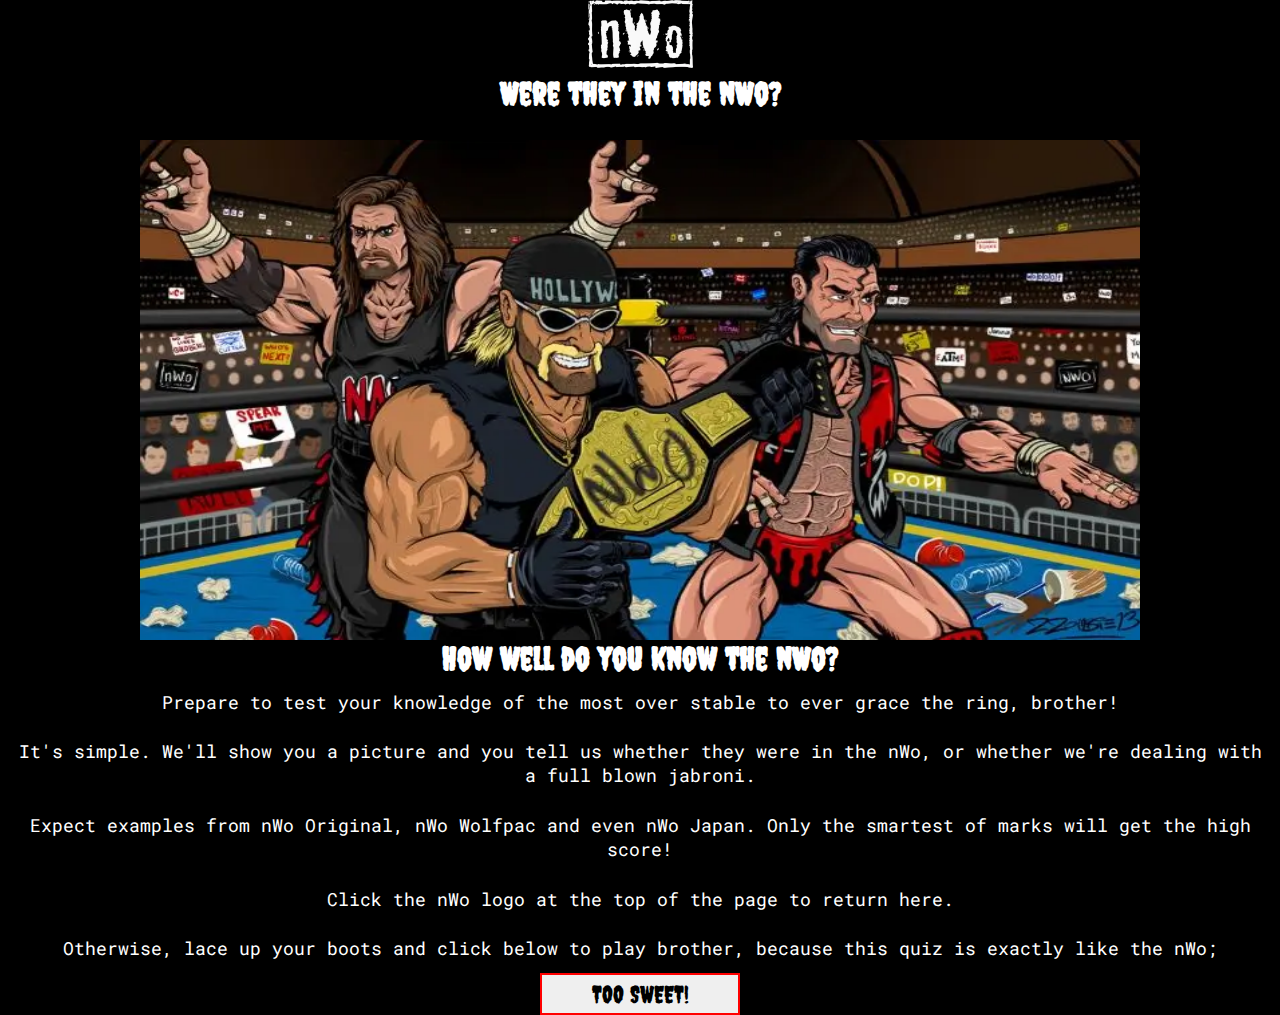
==== index.html @ b8f15b20 "change heading to replace p with h3 in index and quix" ====
<!DOCTYPE html>
<html lang="en">

<head>
    <meta charset="UTF-8">
    <meta name="viewport" content="width=device-width, initial-scale=1.0">

    <!--Meta tags for search engines-->
    <meta name="description"
        content="NWO, Kevin Nash, Hulk Hogan, Scott Hall, Wrestling, Wrestling Quiz, Wolfpac, Knowledge, Sport, Sports Entertainment">
    <meta name="keywords"
        content="NWO, Kevin Nash, Hulk Hogan, Scott Hall, Wrestling, Wrestling Quiz, Wolfpac, Knowledge, Sport, Sports Entertainment">

    <!-- Stylesheet-->
    <link rel="stylesheet" href="assets/css/style.css">

    <!--Page Title-->
    <title>nWo Quiz</title>

    <!--Favicons-->
    <link rel="apple-touch-icon" sizes="180x180" href="assets/favicon/apple-touch-icon.png">
    <link rel="icon" type="image/png" sizes="32x32" href="assets/favicon/favicon-32x32.png">
    <link rel="icon" type="image/png" sizes="16x16" href="assets/favicon/favicon-16x16.png">
</head>

<body>
    <!--Heading with Logo at top of Page-->
    <h1 class="heading">
        <!--Linked logo to bring player back to Index-->
        <a href="index.html"><img class="logo" src="assets/images/nwo-logo.webp"
                alt="The classic nWo black and white logo."></a>
        <br>
        Were they in the nWo?
        <h3 class="tagline">The nWo quiz that seperates the marks from the bad guys!</h3>
    </h1>

    <!--Hero Image-->
    <div id="rules-img">
        <img id="splash" src="assets/images/nwo-splash.webp"
            alt="Cartoon featuring Hulk Hogan, Scott Hall and Kevin Nash posing in-ring with nWo belt">
    </div>

    <!--Main Content-->
    <main>

        <!--Rules and Game Start-->
        <div class="rulediv">
            <!--Introduction and Rules-->
            <section class="ruleset">
                <h2>How well do you know the nWo?</h2>
                <p> Prepare to test your knowledge of the most over stable to ever grace the ring, brother!</p>
                <p>It's simple. We'll show you a picture and you tell us whether they were in the nWo, or whether we're
                    dealing
                    with a full blown jabroni.</p>
                <p>Expect examples from nWo Original, nWo Wolfpac and even nWo Japan. Only the smartest of marks will
                    get
                    the
                    high score!</p>
                    <p>Click the nWo logo at the top of the page to return here.</p>
                <p>Otherwise, lace up your boots and click below to play brother, because this quiz is exactly like the nWo;</p>
                <!--Button to take user to quiz.html-->
                <a href="quiz.html">
                    <button id="quiz-start">TOO SWEET!</button>
                </a>
            </section>
        </div>
    </main>

</body>

</html>
---- assets/css/style.css ----
/* Import Google Fonts */
@import url('https://fonts.googleapis.com/css2?family=Creepster&display=swap');
@import url('https://fonts.googleapis.com/css2?family=Creepster&family=Roboto+Mono:ital,wght@1,600&display=swap');

/* Asterisk wildcard selector to override default styles added by the browser */

* {
    padding: 0;
    margin: 0;
    box-sizing: border-box;
    text-decoration: none;
}

/* General Styles */
body {
    background: black;
}

.heading {
    color: white;
    text-align: center;
    font-family: 'Creepster';
    font-size: xx-large;
}

.tagline {
    font-family: 'Roboto Mono';
    font-size: small;
}

/* Image on Homepage */
#splash {
    display: block;
    width: 100%;
    height: 100%;
}

/* Ruleset Div */
.rulediv {
    color: white;
    text-align: center;
    font-size: large;
}

.ruleset h2 {
    font-family: 'Creepster';
    font-size: xx-large;
}

.ruleset p {
    padding: 1%;
    font-family: 'Roboto Mono';
}

/* Button to begin Quiz */
#quiz-start {
    font-size: 24px;
    font-family: 'Creepster';
    width: 200px;
    border: 2px solid red;
    display: flex;
    justify-content: center;
    align-items: center;
    padding: 5px;
    margin: auto;
}

#quiz-start:hover {
    background-color: red;
}

/* Quiz Section */
#quiz-app {
    color: white;
    position: absolute;
    text-align: center;
    left: 50%;
    top: 100%;
    transform: translate(-50%, -50%);
}

#wrestler-name {
    font-family: 'Creepster';
    font-size: xx-large;
    position: relative;
    text-align: center;
    margin-bottom: 10%;
}

#headshot {
    position: relative;
    left: 50%;
    top: 50%;
    transform: translate(-50%, -50%);
    margin-bottom: -30%;
}

#question-display {
    font-family: 'Roboto Mono';
    position: relative;
    text-align: center;
}

.nxt-btn {
    display:block;
    font-size: 24px;
    font-family: 'Creepster';
    width: 200px;
    border: 2px solid red;
    padding: 5px;
    margin-top: 25px;
}

.nxt-btn:hover {
    background-color: red;
}

#score {
    font-family: 'Creepster';
    font-size: xx-large;
    color: white;
    text-align: center;
}

#start-btn {
    position: absolute;
    left: 50%;
    top: 50%;
    transform: translate(-50%, -50%);
}

.strt-btn {
    font-size: 24px;
    font-family: 'Creepster';
    width: 200px;
    border: 2px solid red;
    padding: 5px;
    margin-top: 25px;
}

.btn {
    display: block;
    font-size: 24px;
    font-family: 'Creepster';
    width: 200px;
    border: 2px solid red;
    padding: 5px;
    margin-top: 25px;
}

.submit-btn {
    font-size: 24px;
    font-family: 'Creepster';
    width: 200px;
}

.rstrt-btn {
    font-size: 24px;
    font-family: 'Creepster';
    width: 200px;
    border: 2px solid red;
    padding: 5px;
    margin-top: 25px;

}

.btn:hover,
.strt-btn:hover,
.rstrt-btn:hover,
.submit-btn:hover {
    background-color: red;
}

.hide {
    display: none;
}

#name {
    display: block;
    margin: auto;
    margin-top: 10px;
    margin-bottom: 10px;
}

.username {
    font-size: 24px;
    font-family: 'Creepster';
    text-align: center;
    margin-top: 10px;
    margin-bottom: 10px;
    color: white;
}


@media (min-width: 768px) {
    #rules-img {
        max-width: 1000px;
        height: 500px;
        margin: auto;
    }


    #quiz-app {
        color: white;
        position: absolute;
        text-align: center;
        left: 50%;
        top: 95%;
        transform: translate(-50%, -50%);
    }

    #headshot {
        position: relative;
        left: 50%;
        top: 50%;
        transform: translate(-50%, -50%);
        margin-bottom: -30%;
        margin-top: -65%;
    }

    #wrestler-name {
        font-family: 'Creepster';
        font-size: xx-large;
        position: relative;
        text-align: center;
        margin-top: 10%;
    }

    #question-display {
        font-family: 'Roboto Mono';
        position: relative;
        text-align: center;
        margin-top: -10%;
    }

    #answer-btns {
        display: block;
        position: relative;
        left: 25%;
    }

    /*Margin placed above and below splash*/
    #splash {
        display: block;
        width: 100%;
        height: 100%;
        margin-top: 10px;
        margin-bottom: 10px;
    }

    /*Realign next button with answer buttons*/
    .nxt-btn {
        font-size: 24px;
        font-family: 'Creepster';
        width: 200px;
        border: 2px solid red;
        padding: 5px;
        margin-top: 25px;
        position: relative;
        left: 3px;
    }
}

@media (min-width: 992px) {
    #headshot {
        position: relative;
        left: 50%;
        top: 50%;
        transform: translate(-50%, -50%);
        margin-bottom: -30%;
        margin-top: -100%;
    }

    #wrestler-name {
        font-family: 'Creepster';
        font-size: xx-large;
        position: relative;
        text-align: center;
        margin-top: 25%;
    }

    #answer-btns {
        display: block;
        position: relative;
        left: 32%;
    }

    /*Realign next button with answer buttons*/
    .nxt-btn {
        font-size: 24px;
        font-family: 'Creepster';
        width: 200px;
        border: 2px solid red;
        padding: 5px;
        margin-top: 25px;
        position: relative;
        left: 7px;
    }
}

@media (min-width: 1024px) {
    /*Realign next button with answer buttons*/
.nxt-btn {
    font-size: 24px;
    font-family: 'Creepster';
    width: 200px;
    border: 2px solid red;
    padding: 5px;
    margin-top: 25px;
    position: relative;
    left: 163px;
}
}

@media (min-width: 1366px) {
#headshot {
    position: relative;
    left: 50%;
    top: 50%;
    transform: translate(-50%, -50%);
    margin-bottom: -30%;
    margin-top: -50%;
}

#quiz-app {
    color: white;
    position: absolute;
    text-align: center;
    left: 50%;
    top: 60%;
    transform: translate(-50%, -50%);
}

#answer-btns {
    display: block;
    position: relative;
    left: 35%;
}

/*Realign next button with answer buttons*/
.nxt-btn {
    display: block;
    position: relative;
    left: 35%;
}
}
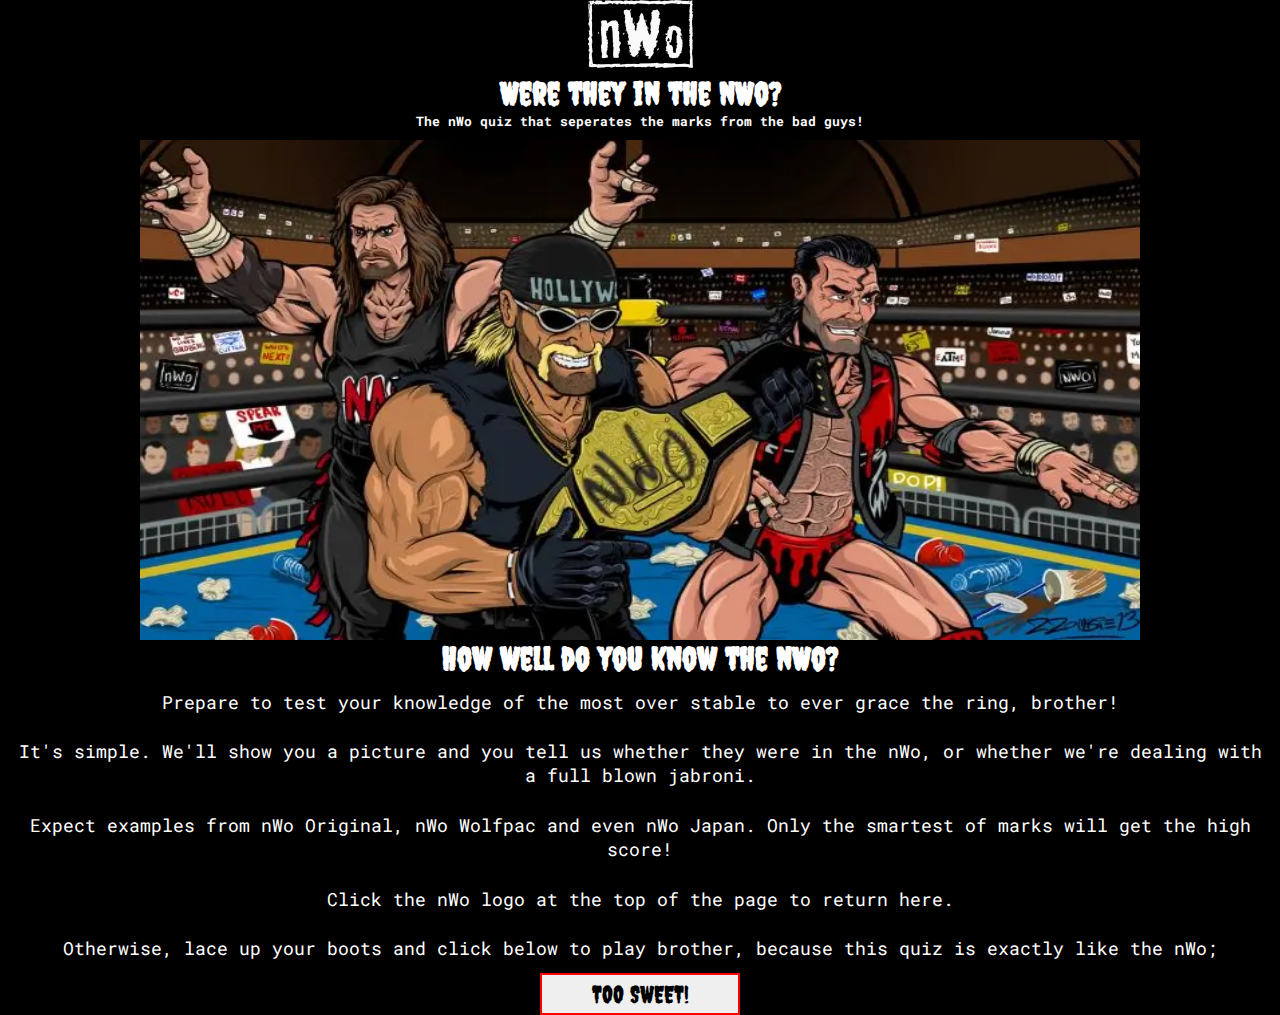
==== commit 0fab097c: "add preconnect for fonts to index and quiz" ====
--- a/index.html
+++ b/index.html
@@ -10,6 +10,10 @@
         content="NWO, Kevin Nash, Hulk Hogan, Scott Hall, Wrestling, Wrestling Quiz, Wolfpac, Knowledge, Sport, Sports Entertainment">
     <meta name="keywords"
         content="NWO, Kevin Nash, Hulk Hogan, Scott Hall, Wrestling, Wrestling Quiz, Wolfpac, Knowledge, Sport, Sports Entertainment">
+
+    <!--Preconnect for required origins-->
+    <link rel="preconnect" href="https://fonts.googleapis.com">
+    <link rel="preconnect" href="https://fonts.gstatic.com">
 
     <!-- Stylesheet-->
     <link rel="stylesheet" href="assets/css/style.css">
@@ -31,8 +35,8 @@
                 alt="The classic nWo black and white logo."></a>
         <br>
         Were they in the nWo?
-        <h3 class="tagline">The nWo quiz that seperates the marks from the bad guys!</h3>
     </h1>
+    <h3 class="tagline">The nWo quiz that seperates the marks from the bad guys!</h3>
 
     <!--Hero Image-->
     <div id="rules-img">
@@ -56,12 +60,13 @@
                     get
                     the
                     high score!</p>
-                    <p>Click the nWo logo at the top of the page to return here.</p>
-                <p>Otherwise, lace up your boots and click below to play brother, because this quiz is exactly like the nWo;</p>
+                <p>Click the nWo logo at the top of the page to return here.</p>
+                <p>Otherwise, lace up your boots and click below to play brother, because this quiz is exactly like the
+                    nWo;</p>
                 <!--Button to take user to quiz.html-->
-                <a href="quiz.html">
+                <form action="quiz.html" method="get">
                     <button id="quiz-start">TOO SWEET!</button>
-                </a>
+                </form>
             </section>
         </div>
     </main>
--- a/assets/css/style.css
+++ b/assets/css/style.css
@@ -26,6 +26,8 @@
 .tagline {
     font-family: 'Roboto Mono';
     font-size: small;
+    color: white;
+    text-align: center;
 }
 
 /* Image on Homepage */
@@ -102,7 +104,7 @@
 }
 
 .nxt-btn {
-    display:block;
+    display: block;
     font-size: 24px;
     font-family: 'Creepster';
     width: 200px;
@@ -257,7 +259,7 @@
         padding: 5px;
         margin-top: 25px;
         position: relative;
-        left: 3px;
+        left: 25%;
     }
 }
 
@@ -299,48 +301,49 @@
 }
 
 @media (min-width: 1024px) {
+
     /*Realign next button with answer buttons*/
-.nxt-btn {
-    font-size: 24px;
-    font-family: 'Creepster';
-    width: 200px;
-    border: 2px solid red;
-    padding: 5px;
-    margin-top: 25px;
-    position: relative;
-    left: 163px;
-}
+    .nxt-btn {
+        font-size: 24px;
+        font-family: 'Creepster';
+        width: 200px;
+        border: 2px solid red;
+        padding: 5px;
+        margin-top: 25px;
+        position: relative;
+        left: 163px;
+    }
 }
 
 @media (min-width: 1366px) {
-#headshot {
-    position: relative;
-    left: 50%;
-    top: 50%;
-    transform: translate(-50%, -50%);
-    margin-bottom: -30%;
-    margin-top: -50%;
-}
-
-#quiz-app {
-    color: white;
-    position: absolute;
-    text-align: center;
-    left: 50%;
-    top: 60%;
-    transform: translate(-50%, -50%);
-}
-
-#answer-btns {
-    display: block;
-    position: relative;
-    left: 35%;
-}
-
-/*Realign next button with answer buttons*/
-.nxt-btn {
-    display: block;
-    position: relative;
-    left: 35%;
-}
+    #headshot {
+        position: relative;
+        left: 50%;
+        top: 50%;
+        transform: translate(-50%, -50%);
+        margin-bottom: -30%;
+        margin-top: -50%;
+    }
+
+    #quiz-app {
+        color: white;
+        position: absolute;
+        text-align: center;
+        left: 50%;
+        top: 95%;
+        transform: translate(-50%, -50%);
+    }
+
+    #answer-btns {
+        display: block;
+        position: relative;
+        left: 35%;
+    }
+
+    /*Realign next button with answer buttons*/
+    .nxt-btn {
+        display: block;
+        position: relative;
+        left: 35%;
+    }
 }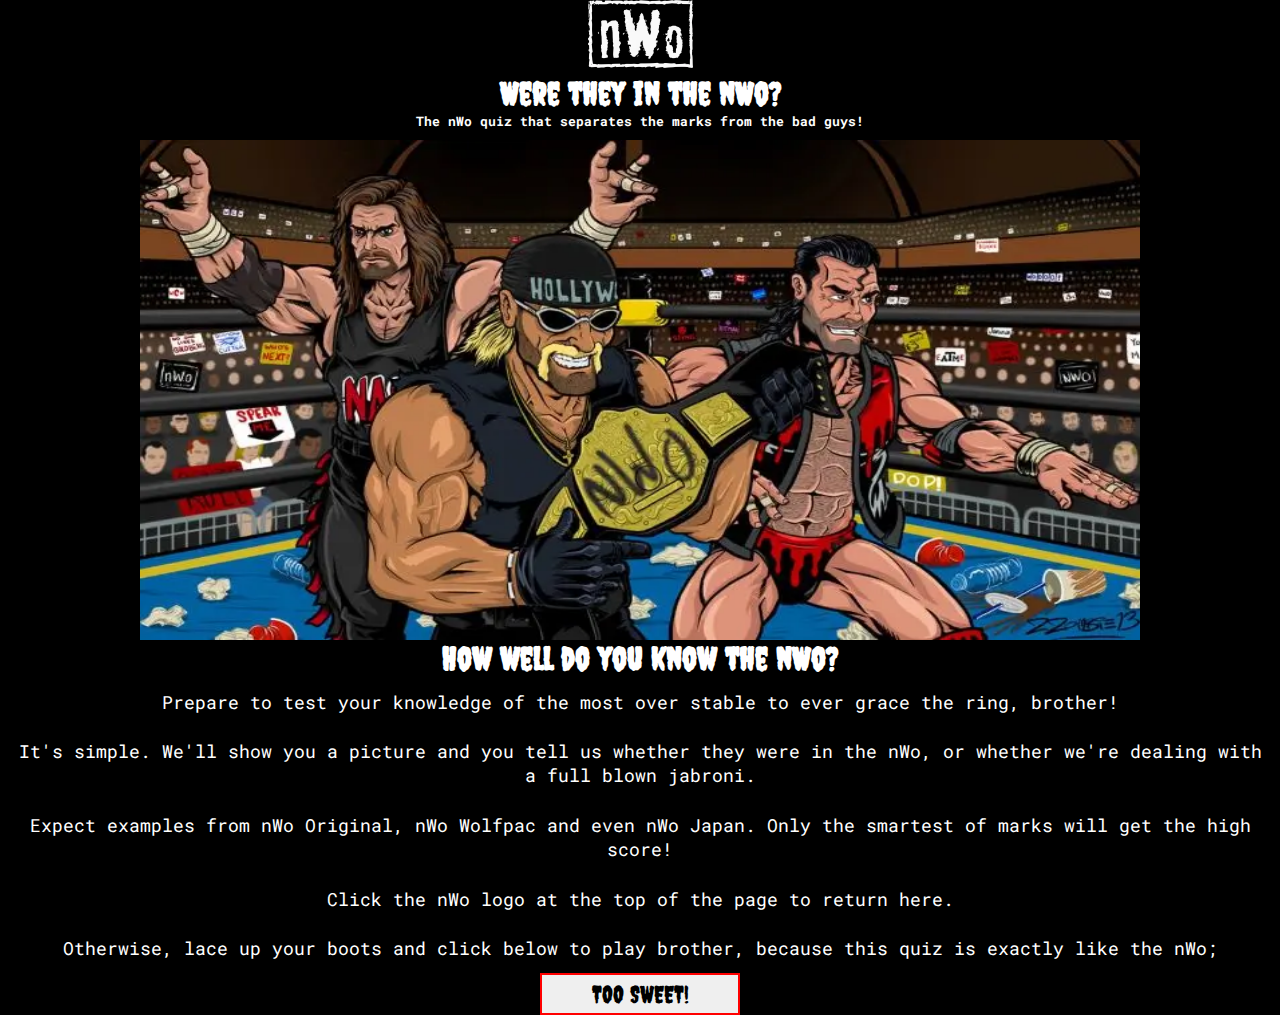
==== commit 3c91a55e: "correct typo in heading on index and quiz" ====
--- a/index.html
+++ b/index.html
@@ -19,7 +19,7 @@
     <link rel="stylesheet" href="assets/css/style.css">
 
     <!--Page Title-->
-    <title>nWo Quiz</title>
+    <title>nWo Quiz Rules</title>
 
     <!--Favicons-->
     <link rel="apple-touch-icon" sizes="180x180" href="assets/favicon/apple-touch-icon.png">
@@ -31,12 +31,12 @@
     <!--Heading with Logo at top of Page-->
     <h1 class="heading">
         <!--Linked logo to bring player back to Index-->
-        <a href="index.html"><img class="logo" src="assets/images/nwo-logo.webp"
+        <a href="index.html" aria-label="Click to return to the Rules Page"><img class="logo" src="assets/images/nwo-logo.webp"
                 alt="The classic nWo black and white logo."></a>
         <br>
         Were they in the nWo?
     </h1>
-    <h3 class="tagline">The nWo quiz that seperates the marks from the bad guys!</h3>
+    <h2 class="tagline">The nWo quiz that separates the marks from the bad guys!</h2>
 
     <!--Hero Image-->
     <div id="rules-img">
--- a/assets/css/style.css
+++ b/assets/css/style.css
@@ -19,12 +19,12 @@
 .heading {
     color: white;
     text-align: center;
-    font-family: 'Creepster';
+    font-family: 'Creepster', sans-serif;
     font-size: xx-large;
 }
 
 .tagline {
-    font-family: 'Roboto Mono';
+    font-family: 'Roboto Mono', sans-serif;
     font-size: small;
     color: white;
     text-align: center;
@@ -45,19 +45,19 @@
 }
 
 .ruleset h2 {
-    font-family: 'Creepster';
+    font-family: 'Creepster', sans-serif;
     font-size: xx-large;
 }
 
 .ruleset p {
     padding: 1%;
-    font-family: 'Roboto Mono';
+    font-family: 'Roboto Mono', sans-serif;
 }
 
 /* Button to begin Quiz */
 #quiz-start {
     font-size: 24px;
-    font-family: 'Creepster';
+    font-family: 'Creepster', sans-serif;
     width: 200px;
     border: 2px solid red;
     display: flex;
@@ -82,7 +82,7 @@
 }
 
 #wrestler-name {
-    font-family: 'Creepster';
+    font-family: 'Creepster', sans-serif;
     font-size: xx-large;
     position: relative;
     text-align: center;
@@ -98,7 +98,7 @@
 }
 
 #question-display {
-    font-family: 'Roboto Mono';
+    font-family: 'Roboto Mono', sans-serif;
     position: relative;
     text-align: center;
 }
@@ -106,7 +106,7 @@
 .nxt-btn {
     display: block;
     font-size: 24px;
-    font-family: 'Creepster';
+    font-family: 'Creepster', sans-serif;
     width: 200px;
     border: 2px solid red;
     padding: 5px;
@@ -118,7 +118,7 @@
 }
 
 #score {
-    font-family: 'Creepster';
+    font-family: 'Creepster', sans-serif;
     font-size: xx-large;
     color: white;
     text-align: center;
@@ -133,7 +133,7 @@
 
 .strt-btn {
     font-size: 24px;
-    font-family: 'Creepster';
+    font-family: 'Creepster', sans-serif;
     width: 200px;
     border: 2px solid red;
     padding: 5px;
@@ -143,7 +143,7 @@
 .btn {
     display: block;
     font-size: 24px;
-    font-family: 'Creepster';
+    font-family: 'Creepster', sans-serif;
     width: 200px;
     border: 2px solid red;
     padding: 5px;
@@ -152,13 +152,13 @@
 
 .submit-btn {
     font-size: 24px;
-    font-family: 'Creepster';
+    font-family: 'Creepster', sans-serif;
     width: 200px;
 }
 
 .rstrt-btn {
     font-size: 24px;
-    font-family: 'Creepster';
+    font-family: 'Creepster', sans-serif;
     width: 200px;
     border: 2px solid red;
     padding: 5px;
@@ -186,7 +186,7 @@
 
 .username {
     font-size: 24px;
-    font-family: 'Creepster';
+    font-family: 'Creepster', sans-serif;
     text-align: center;
     margin-top: 10px;
     margin-bottom: 10px;
@@ -221,7 +221,7 @@
     }
 
     #wrestler-name {
-        font-family: 'Creepster';
+        font-family: 'Creepster', sans-serif;
         font-size: xx-large;
         position: relative;
         text-align: center;
@@ -229,7 +229,7 @@
     }
 
     #question-display {
-        font-family: 'Roboto Mono';
+        font-family: 'Roboto Mono', sans-serif;
         position: relative;
         text-align: center;
         margin-top: -10%;
@@ -253,7 +253,7 @@
     /*Realign next button with answer buttons*/
     .nxt-btn {
         font-size: 24px;
-        font-family: 'Creepster';
+        font-family: 'Creepster', sans-serif;
         width: 200px;
         border: 2px solid red;
         padding: 5px;
@@ -274,7 +274,7 @@
     }
 
     #wrestler-name {
-        font-family: 'Creepster';
+        font-family: 'Creepster', sans-serif;
         font-size: xx-large;
         position: relative;
         text-align: center;
@@ -290,7 +290,7 @@
     /*Realign next button with answer buttons*/
     .nxt-btn {
         font-size: 24px;
-        font-family: 'Creepster';
+        font-family: 'Creepster', sans-serif;
         width: 200px;
         border: 2px solid red;
         padding: 5px;
@@ -305,7 +305,7 @@
     /*Realign next button with answer buttons*/
     .nxt-btn {
         font-size: 24px;
-        font-family: 'Creepster';
+        font-family: 'Creepster', sans-serif;
         width: 200px;
         border: 2px solid red;
         padding: 5px;
